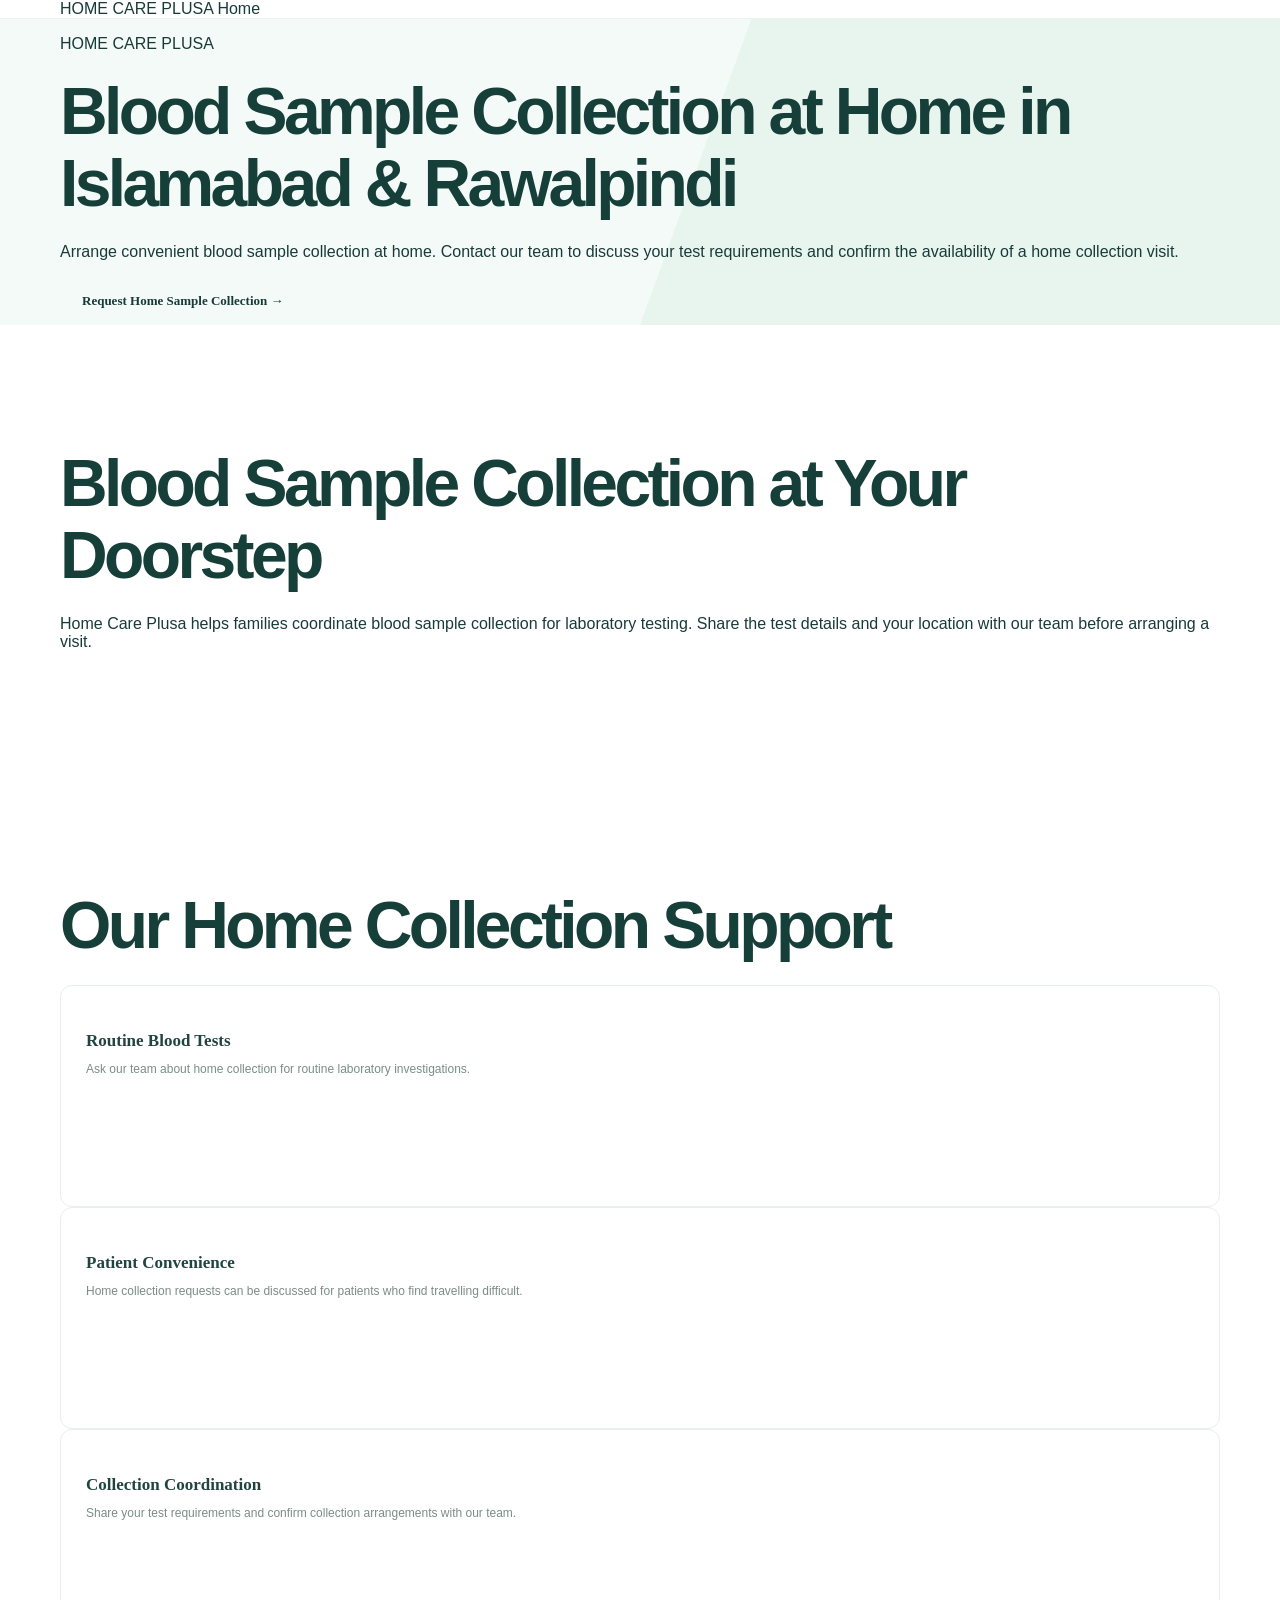
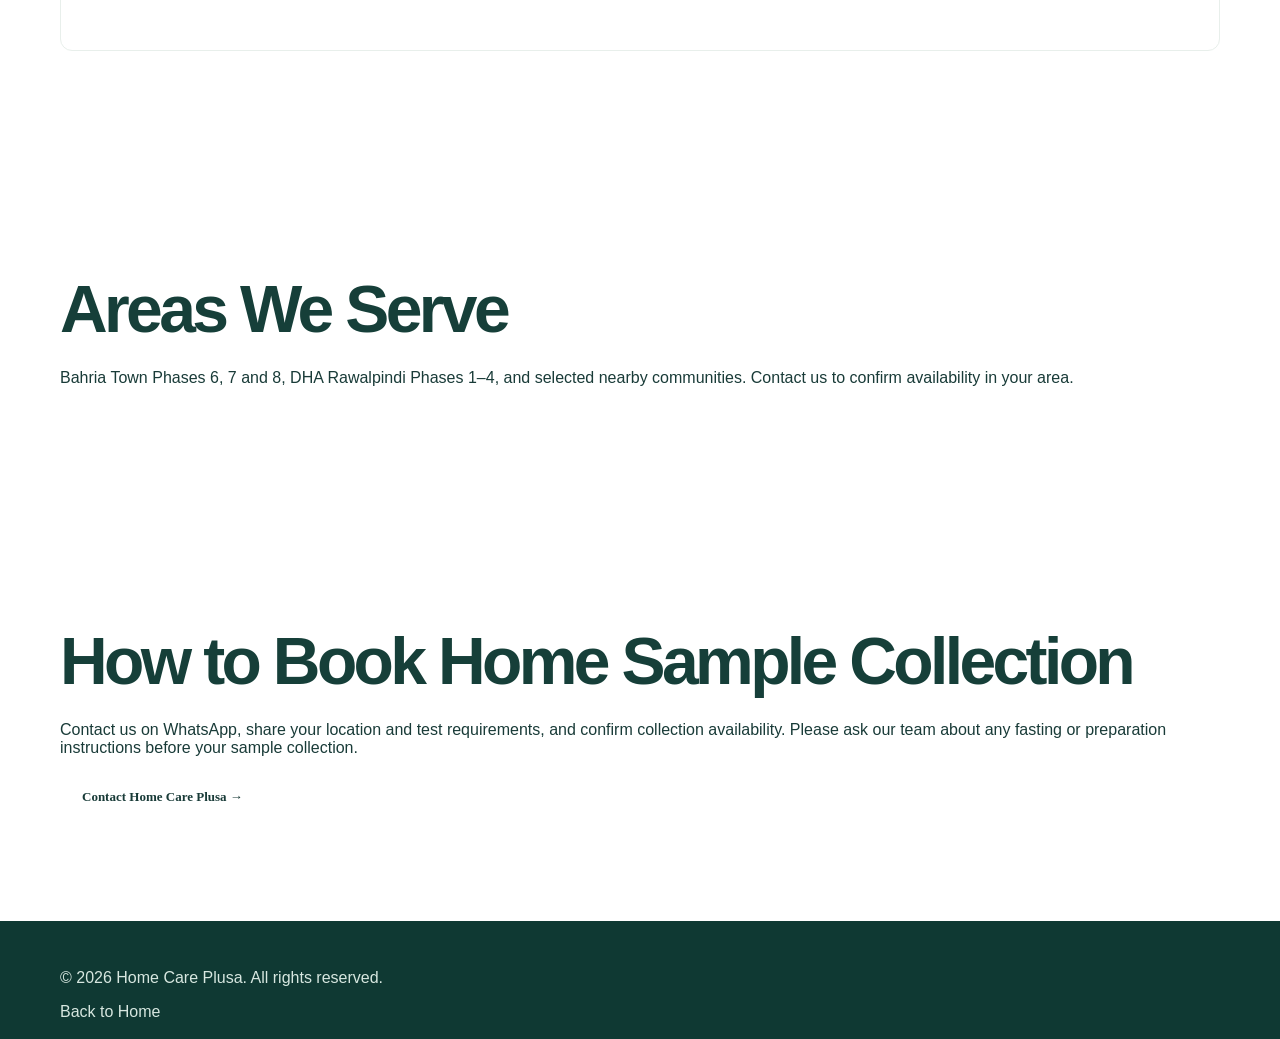
==== blood-sample-collection-at-home.html @ d89386b2 "Add blood sample collection page This HTML file provides information about blood sample collection s" ====
<!DOCTYPE html>
<html lang="en">
<head>
  <meta charset="UTF-8">
  <meta name="viewport" content="width=device-width, initial-scale=1.0">

  <title>Blood Sample Collection at Home in Islamabad & Rawalpindi | Home Care Plusa</title>
  <meta name="description" content="Arrange blood sample collection at home in Islamabad and Rawalpindi with Home Care Plusa. Contact us to confirm test requirements and visit availability.">
  <meta name="robots" content="index, follow">
  <link rel="canonical" href="https://hafeez794.github.io/home-care-plusa/blood-sample-collection-at-home.html">
  <link rel="stylesheet" href="style.css">
</head>

<body>
  <header class="header">
    <div class="container nav-container">
      <a href="index.html" class="logo">HOME CARE PLUSA</a>
      <a href="index.html" class="nav-cta">Home</a>
    </div>
  </header>

  <main>
    <section class="hero">
      <div class="container">
        <p>HOME CARE PLUSA</p>
        <h1>Blood Sample Collection at Home in Islamabad & Rawalpindi</h1>
        <p>
          Arrange convenient blood sample collection at home.
          Contact our team to discuss your test requirements and
          confirm the availability of a home collection visit.
        </p>
        <a class="btn btn-primary"
           href="https://wa.me/923155627665?text=Assalam-o-Alaikum%2C%20I%20need%20blood%20sample%20collection%20at%20home.">
          Request Home Sample Collection →
        </a>
      </div>
    </section>

    <section class="section">
      <div class="container">
        <h2>Blood Sample Collection at Your Doorstep</h2>
        <p>
          Home Care Plusa helps families coordinate blood sample
          collection for laboratory testing. Share the test details
          and your location with our team before arranging a visit.
        </p>
      </div>
    </section>

    <section class="section">
      <div class="container">
        <h2>Our Home Collection Support</h2>

        <div class="services-grid">
          <article class="service-card">
            <h3>Routine Blood Tests</h3>
            <p>
              Ask our team about home collection for routine
              laboratory investigations.
            </p>
          </article>

          <article class="service-card">
            <h3>Patient Convenience</h3>
            <p>
              Home collection requests can be discussed for
              patients who find travelling difficult.
            </p>
          </article>

          <article class="service-card">
            <h3>Collection Coordination</h3>
            <p>
              Share your test requirements and confirm collection
              arrangements with our team.
            </p>
          </article>
        </div>
      </div>
    </section>

    <section class="section">
      <div class="container">
        <h2>Areas We Serve</h2>
        <p>
          Bahria Town Phases 6, 7 and 8, DHA Rawalpindi Phases 1–4,
          and selected nearby communities. Contact us to confirm
          availability in your area.
        </p>
      </div>
    </section>

    <section class="section">
      <div class="container">
        <h2>How to Book Home Sample Collection</h2>
        <p>
          Contact us on WhatsApp, share your location and test
          requirements, and confirm collection availability.
          Please ask our team about any fasting or preparation
          instructions before your sample collection.
        </p>

        <a class="btn btn-primary" href="https://wa.me/923155627665">
          Contact Home Care Plusa →
        </a>
      </div>
    </section>
  </main>

  <footer class="footer">
    <div class="container">
      <p>© 2026 Home Care Plusa. All rights reserved.</p>
      <a href="index.html">Back to Home</a>
    </div>
  </footer>
</body>
</html>
---- style.css ----
*{box-sizing:border-box}html{scroll-behavior:smooth}body{margin:0;color:#193b38;background:#fff;font-family:"DM Sans",sans-serif}a{color:inherit;text-decoration:none}.container{width:min(1160px,calc(100% - 44px));margin:auto}.topbar{background:#103f3a;color:#d9efea;font-size:12px;letter-spacing:.03em}.topbar-inner{display:flex;justify-content:space-between;padding:10px 0}.header{background:#fff;position:sticky;top:0;z-index:10;border-bottom:1px solid #edf2ef}.nav{height:82px;display:flex;align-items:center;justify-content:space-between}.brand{display:flex;align-items:center;gap:10px;font-family:Manrope,sans-serif;font-size:18px;font-weight:600;line-height:1.1}.brand b{color:#0b8a79}.brand small{display:block;font:700 8px "DM Sans";letter-spacing:.16em;color:#8aa19b;margin-top:6px}.brand-mark{width:40px;height:40px;border-radius:13px;background:#e5f5ef;color:#0b8977;display:grid;place-items:center;font-size:24px}.nav nav{display:flex;align-items:center;gap:34px;font-size:13px;font-weight:700;color:#49635e}.nav nav a:hover{color:#0a8b79}.nav .nav-cta{background:#0b8172;color:white;padding:13px 20px;border-radius:7px}.menu-toggle{display:none;border:0;background:none;font-size:25px;color:#174a43}.hero{background:linear-gradient(110deg,#f4faf7 0%,#f4faf7 54%,#e8f5ef 54%,#e8f5ef 100%);overflow:hidden}.hero-grid{min-height:570px;display:grid;grid-template-columns:1.03fr .97fr;align-items:center;gap:30px}.hero-copy{padding:70px 0}.eyebrow{font-size:10px;letter-spacing:.19em;font-weight:800;color:#0b8a79;display:flex;align-items:center;gap:9px}.eyebrow span{width:20px;height:2px;background:#0b8a79}.hero h1,h2{font-family:Manrope,sans-serif;letter-spacing:-.055em;font-size:clamp(42px,5.4vw,66px);line-height:1.09;margin:23px 0;color:#163f39}.hero h1 em,h2 em{font-style:normal;color:#0b927e}.hero-text{max-width:480px;color:#637a74;font-size:16px;line-height:1.8}.hero-actions{display:flex;align-items:center;gap:25px;margin-top:32px}.btn{display:inline-flex;align-items:center;justify-content:center;gap:20px;border:0;border-radius:7px;padding:16px 22px;font:700 13px "DM Sans";cursor:pointer;transition:.2s}.btn span{font-size:19px}.primary{background:#0b8172;color:#fff;box-shadow:0 9px 20px #0b817226}.primary:hover{background:#096b60;transform:translateY(-2px)}.text-link{font-size:13px;font-weight:700;color:#315b53}.text-link span{color:#0b8a79;margin-left:5px}.trust-row{display:flex;align-items:center;gap:12px;margin-top:42px;color:#718780;font-size:11px}.avatars{display:flex}.avatars i{font-style:normal;width:27px;height:27px;border:2px solid #f4faf7;border-radius:50%;display:grid;place-items:center;background:#d6eee5;color:#0b8172;margin-right:-7px;font-size:12px}.avatars i:nth-child(2){background:#f8dfd2;color:#a96d54}.avatars i:nth-child(3){background:#dfe4f7;color:#5b6c9e}.hero-visual{height:500px;position:relative;display:grid;place-items:center}.photo-panel{width:82%;height:405px;position:relative;background:#d7eee4;border-radius:48% 48% 16px 16px;overflow:hidden}.shape-one{position:absolute;width:320px;height:320px;border:1px solid #b4d9ca;border-radius:50%;top:45px;left:50%;transform:translateX(-50%)}.shape-two{position:absolute;width:240px;height:240px;border:1px solid #b4d9ca;border-radius:50%;top:85px;left:50%;transform:translateX(-50%)}.medical-illustration{position:absolute;inset:0}.cross{position:absolute;top:80px;left:22%;font-size:48px;color:#0b8a79;opacity:.6}.heart{position:absolute;right:18%;top:120px;font-size:34px;color:#ed967b}.person-head{position:absolute;width:105px;height:118px;border-radius:48% 48% 44% 44%;background:#b87558;left:43%;top:113px;z-index:2}.person-body{position:absolute;width:235px;height:210px;border-radius:48% 48% 0 0;background:#fff;left:28%;top:220px;box-shadow:inset -25px 0 #edf5ef}.person-body:after{content:"";position:absolute;width:90px;height:120px;background:#0b8172;right:20px;top:0;border-radius:50% 50% 0 0;transform:rotate(-12deg)}.medical-bag{position:absolute;bottom:32px;left:13%;width:62px;height:53px;border-radius:8px;background:#0b8172;color:#fff;display:grid;place-items:center;font-size:25px;z-index:3}.floating-card{position:absolute;bottom:37px;left:0;background:#fff;padding:15px 18px;display:flex;align-items:center;gap:12px;border-radius:10px;box-shadow:0 12px 35px #245e4b20}.float-icon{width:37px;height:37px;border-radius:50%;background:#fce7df;color:#d78169;display:grid;place-items:center;font-size:22px}.floating-card b,.floating-card small{display:block}.floating-card b{font-size:12px}.floating-card small{font-size:9px;color:#82948e;margin-top:4px}.vertical-note{position:absolute;right:14px;top:50%;writing-mode:vertical-rl;letter-spacing:.2em;font-size:8px;color:#6b9688}.hero-stamp{position:absolute;right:0;top:55px;background:#fff;border-radius:50%;width:90px;height:90px;display:grid;align-content:center;text-align:center;font-size:11px;line-height:1.25;letter-spacing:.08em;color:#0b8172;box-shadow:0 8px 25px #235d4c18;transform:rotate(9deg)}.hero-stamp b{font-size:9px}.quick-strip{background:#fff;border-bottom:1px solid #edf2ef}.quick-grid{display:grid;grid-template-columns:repeat(3,1fr);padding:24px 0}.quick-grid>div{display:flex;align-items:center;gap:13px;padding-left:34px;border-right:1px solid #edf1ef}.quick-grid>div:first-child{padding-left:0}.quick-grid>div:last-child{border:0}.quick-icon{width:39px;height:39px;border-radius:11px;background:#e9f6f0;color:#0b8977;display:grid;place-items:center;font-size:21px}.quick-grid b,.quick-grid small{display:block}.quick-grid b{font-size:12px}.quick-grid small{font-size:10px;color:#8a9a95;margin-top:4px}.section{padding:100px 0}.section-heading{display:flex;align-items:end;justify-content:space-between;gap:40px;margin-bottom:43px}.section-heading h2,.about-copy h2,.center-heading h2,.contact-copy h2{font-size:43px;margin:15px 0}.section-heading>p{max-width:350px;color:#748780;line-height:1.8;font-size:13px;margin-bottom:6px}.service-grid{display:grid;grid-template-columns:repeat(3,1fr);gap:17px}.service-card{border:1px solid #e8efeb;border-radius:12px;padding:27px 25px 24px;min-height:222px;transition:.2s;background:#fff}.service-card:hover{transform:translateY(-4px);box-shadow:0 15px 35px #1c564011;border-color:#d1e8de}.service-icon{width:46px;height:46px;border-radius:13px;display:grid;place-items:center;font-size:22px}.mint{background:#e5f5ed;color:#0c8874}.peach{background:#fff0e9;color:#d57d5d}.lilac{background:#f0edff;color:#8171c6}.yellow{background:#fff7df;color:#bd9639}.blue{background:#e8f3fc;color:#5388b4}.rose{background:#ffedf1;color:#c8758b}.service-card h3{font:700 17px Manrope;margin:18px 0 8px;color:#21453e}.service-card p{font-size:12px;line-height:1.7;color:#7b8d86;min-height:42px;margin:0 0 18px}.service-card a{font-size:11px;font-weight:800;color:#0b8977}.service-card a span{font-size:16px;margin-left:6px}.about-section{background:#f2f8f5;padding:90px 0}.about-grid{display:grid;grid-template-columns:1fr 1fr;gap:100px;align-items:center}.about-art{height:380px;position:relative;background:#dcefe5;border-radius:15px;display:grid;place-items:center;overflow:hidden}.about-art:before,.about-art:after{content:"";position:absolute;border:1px solid #b7d9c9;border-radius:50%;width:310px;height:310px}.about-art:after{width:250px;height:250px}.about-circle{position:relative;z-index:1;width:190px;height:190px;border-radius:50%;background:#fff;display:flex;flex-direction:column;align-items:center;justify-content:center;box-shadow:0 15px 40px #265a4818;color:#0b8172;text-align:center}.about-circle span{font-size:37px}.about-circle b{font:800 13px Manrope;letter-spacing:.12em;line-height:1.4}.about-leaf{position:absolute;right:16%;top:15%;font-size:50px;color:#8ebca5;transform:rotate(25deg)}.about-caption{position:absolute;bottom:25px;left:27px;font:700 11px Manrope;letter-spacing:.1em;color:#578272}.about-copy h2{font-size:40px}.about-copy>p{font-size:13px;line-height:1.9;color:#71847d}.check-list{list-style:none;padding:0;margin:23px 0 28px}.check-list li{font-size:12px;color:#49665d;margin:13px 0}.check-list span{display:inline-grid;place-items:center;width:21px;height:21px;border-radius:50%;background:#dcefe5;color:#0b8977;margin-right:9px;font-weight:800}.dark{background:#174a42;color:#fff}.dark:hover{background:#0c3932}.steps{padding:95px 0}.center-heading{text-align:center}.center-heading .eyebrow{justify-content:center}.center-heading h2{margin:14px 0 8px}.center-heading>p{font-size:13px;color:#7b8d86}.steps-grid{display:grid;grid-template-columns:repeat(3,1fr);gap:24px;margin-top:55px}.step{position:relative;text-align:center;padding:28px 28px 22px;border:1px solid #eaf0ed;border-radius:12px}.step-num{position:absolute;top:16px;left:19px;font:800 11px Manrope;color:#a4c6b6;letter-spacing:.1em}.step-icon{margin:12px auto 17px;width:55px;height:55px;border-radius:17px;background:#e8f5ee;display:grid;place-items:center;color:#0b8977;font-size:25px}.step h3{font:700 16px Manrope;margin:0 0 8px}.step p{font-size:12px;color:#7b8d86;line-height:1.7;margin:0}.contact-section{background:#16483f;padding:90px 0;color:#fff}.contact-grid{display:grid;grid-template-columns:.9fr 1.1fr;gap:90px;align-items:center}.contact-copy .eyebrow{color:#8dd4bd}.contact-copy .eyebrow:before{content:"";width:20px;height:2px;background:#8dd4bd}.contact-copy h2{color:#fff}.contact-copy h2 em{color:#91d8bf}.contact-copy>p{color:#c0d8cf;font-size:13px;line-height:1.8;max-width:390px}.contact-detail{display:flex;gap:13px;align-items:center;margin-top:25px}.contact-detail>span{width:38px;height:38px;border-radius:11px;background:#286357;color:#a5e0ca;display:grid;place-items:center;font-size:20px}.contact-detail b,.contact-detail small{display:block}.contact-detail b{font-size:12px}.contact-detail small{font-size:11px;color:#b1cec3;margin-top:4px}.booking-form{background:#fff;border-radius:14px;padding:34px 36px;color:#23473f;box-shadow:0 20px 50px #092b251f}.booking-form h3{font:800 23px Manrope;margin:0 0 6px}.booking-form>p{font-size:11px;color:#84948e;margin:0 0 22px}.booking-form label{display:block;font-size:11px;font-weight:700;color:#536d64;margin-bottom:14px}.booking-form input,.booking-form select,.booking-form textarea{display:block;width:100%;margin-top:7px;padding:12px 13px;border:1px solid #e2ebe6;border-radius:6px;background:#fbfdfc;font:12px "DM Sans";color:#24483f;outline:none}.booking-form input:focus,.booking-form select:focus,.booking-form textarea:focus{border-color:#0b8977}.form-row{display:grid;grid-template-columns:1fr 1fr;gap:13px}.submit-btn{width:100%;margin-top:4px}.form-note{display:block;color:#9aa9a2;font-size:9px;line-height:1.5;margin-top:12px}.footer{background:#0f3933;color:#d7e7e0;padding:32px 0 18px}.footer-main{display:flex;align-items:center;justify-content:space-between;gap:20px;padding-bottom:28px}.footer-brand{color:#fff}.footer-brand .brand-mark{background:#24584d;color:#a6e0c8}.footer-brand b{color:#8dd5bb}.footer-brand small{color:#a2beb2}.footer-main>p{font-size:11px;color:#a9c3b8;max-width:270px;line-height:1.7}.footer-links{display:flex;gap:20px;font-size:11px}.footer-links a:hover{color:#8dd5bb}.footer-bottom{border-top:1px solid #28534a;padding-top:16px;display:flex;justify-content:space-between;gap:15px;color:#91aea2;font-size:9px}.footer-bottom span:last-child{text-align:right;max-width:430px}
@media(max-width:800px){.container{width:min(100% - 32px,600px)}.topbar-inner span:last-child{display:none}.nav{height:70px}.menu-toggle{display:block}.nav nav{display:none;position:absolute;top:70px;left:0;right:0;background:white;padding:18px 24px 24px;box-shadow:0 12px 20px #143f3515;flex-direction:column;align-items:stretch;gap:18px}.nav nav.open{display:flex}.nav .nav-cta{text-align:center}.hero{background:#f1f8f4}.hero-grid{grid-template-columns:1fr;gap:0}.hero-copy{padding:65px 0 20px}.hero h1{font-size:51px}.hero-visual{height:390px}.photo-panel{height:340px;width:76%}.hero-stamp{right:5%;top:10px}.quick-grid{grid-template-columns:1fr;gap:16px;padding:22px 0}.quick-grid>div{padding:0;border:0}.section{padding:70px 0}.section-heading{display:block}.section-heading>p{margin-top:15px}.section-heading h2,.about-copy h2,.center-heading h2,.contact-copy h2{font-size:36px}.service-grid{grid-template-columns:1fr 1fr}.about-grid{grid-template-columns:1fr;gap:40px}.about-art{height:310px}.steps-grid{grid-template-columns:1fr;gap:14px;margin-top:35px}.contact-grid{grid-template-columns:1fr;gap:38px}.footer-main{align-items:flex-start;flex-direction:column}.footer-bottom{flex-direction:column}.footer-bottom span:last-child{text-align:left}.footer-links{margin-top:5px}}
@media(max-width:480px){.hero h1{font-size:44px}.hero-text{font-size:14px}.hero-actions{align-items:flex-start;flex-direction:column;gap:16px}.service-grid{grid-template-columns:1fr}.service-card{min-height:auto}.form-row{grid-template-columns:1fr;gap:0}.booking-form{padding:26px 20px}.hero-visual{height:350px}.photo-panel{height:300px}.person-head{top:95px}.person-body{top:195px}.floating-card{bottom:20px}.section-heading h2,.about-copy h2,.center-heading h2,.contact-copy h2{font-size:32px}}


/* Floating WhatsApp contact shortcut */
.whatsapp-float {
  position: fixed;
  right: 18px;
  bottom: 18px;
  z-index: 999;
  display: inline-flex;
  align-items: center;
  justify-content: center;
  padding: 13px 18px;
  border-radius: 999px;
  background: #168b59;
  color: #fff;
  font-weight: 700;
  font-size: 14px;
  text-decoration: none;
  box-shadow: 0 8px 24px rgba(0,0,0,.18);
}
.whatsapp-float:hover { filter: brightness(.95); }
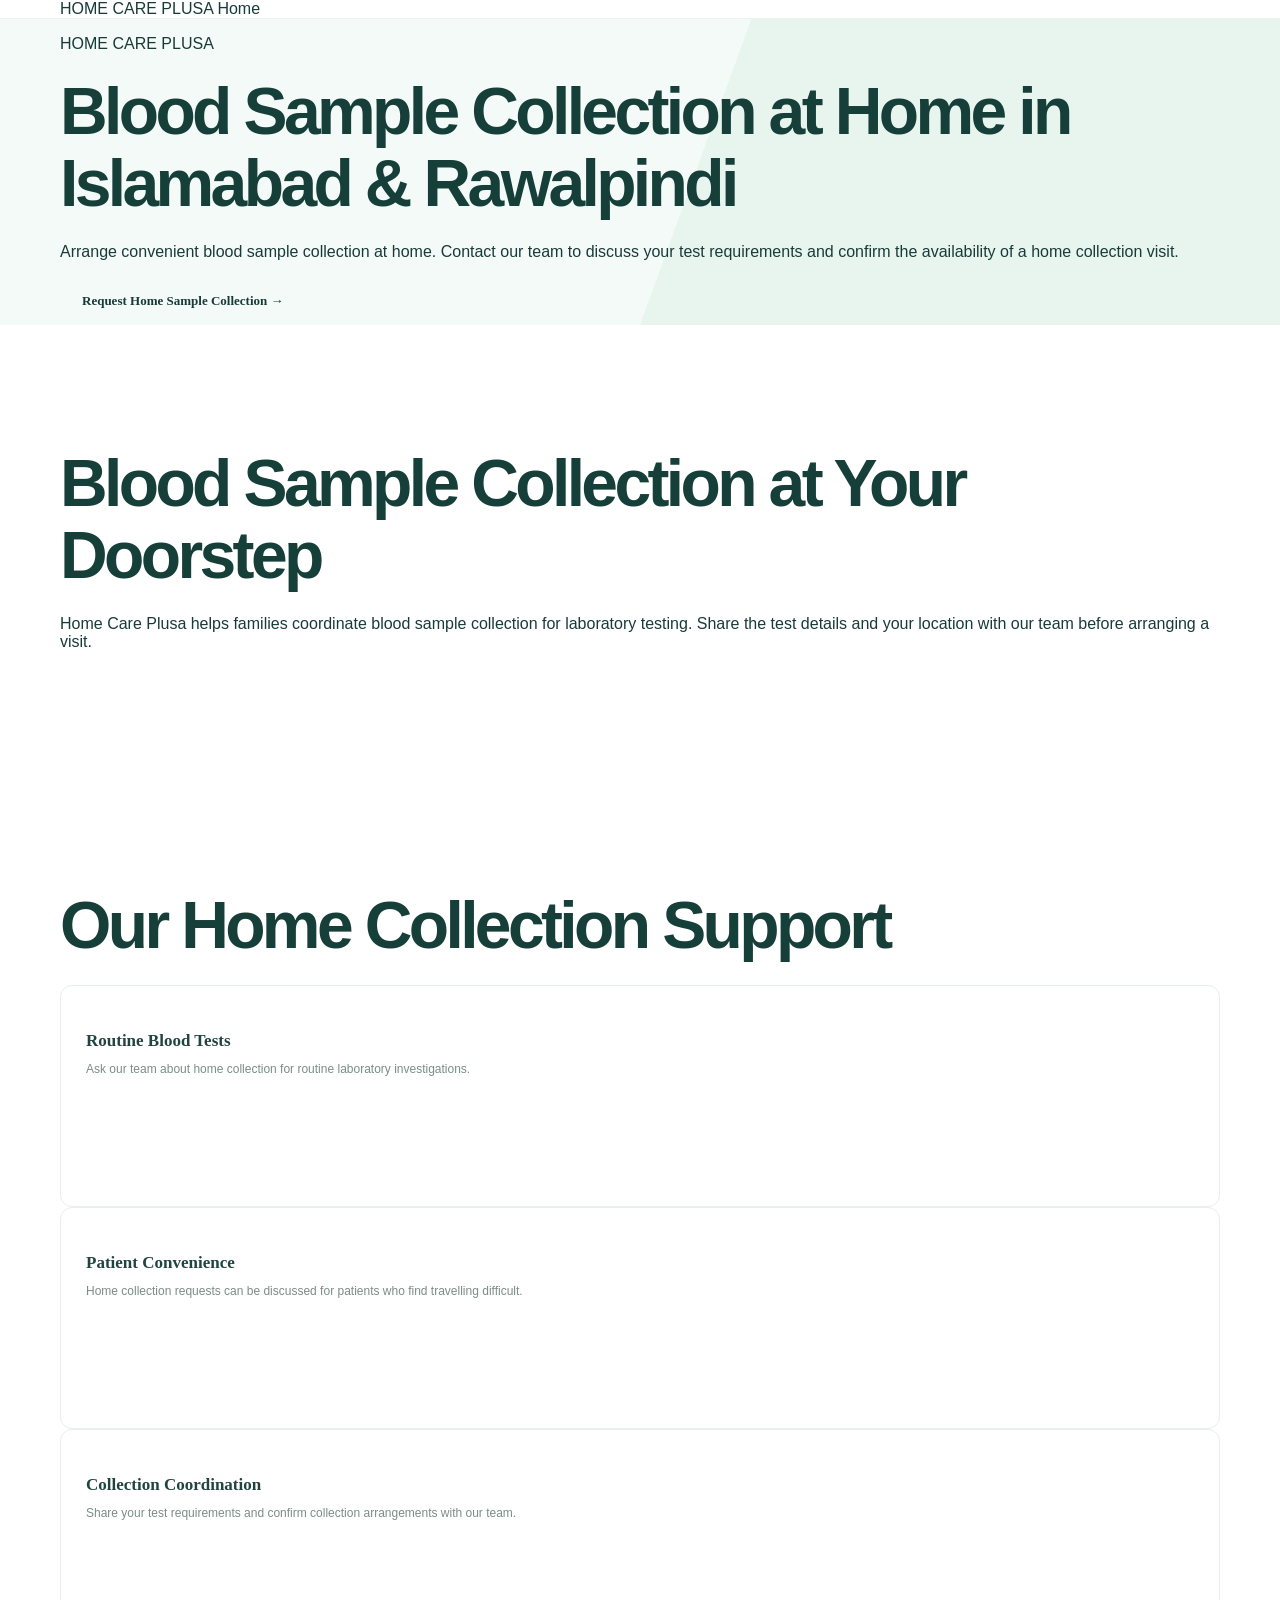
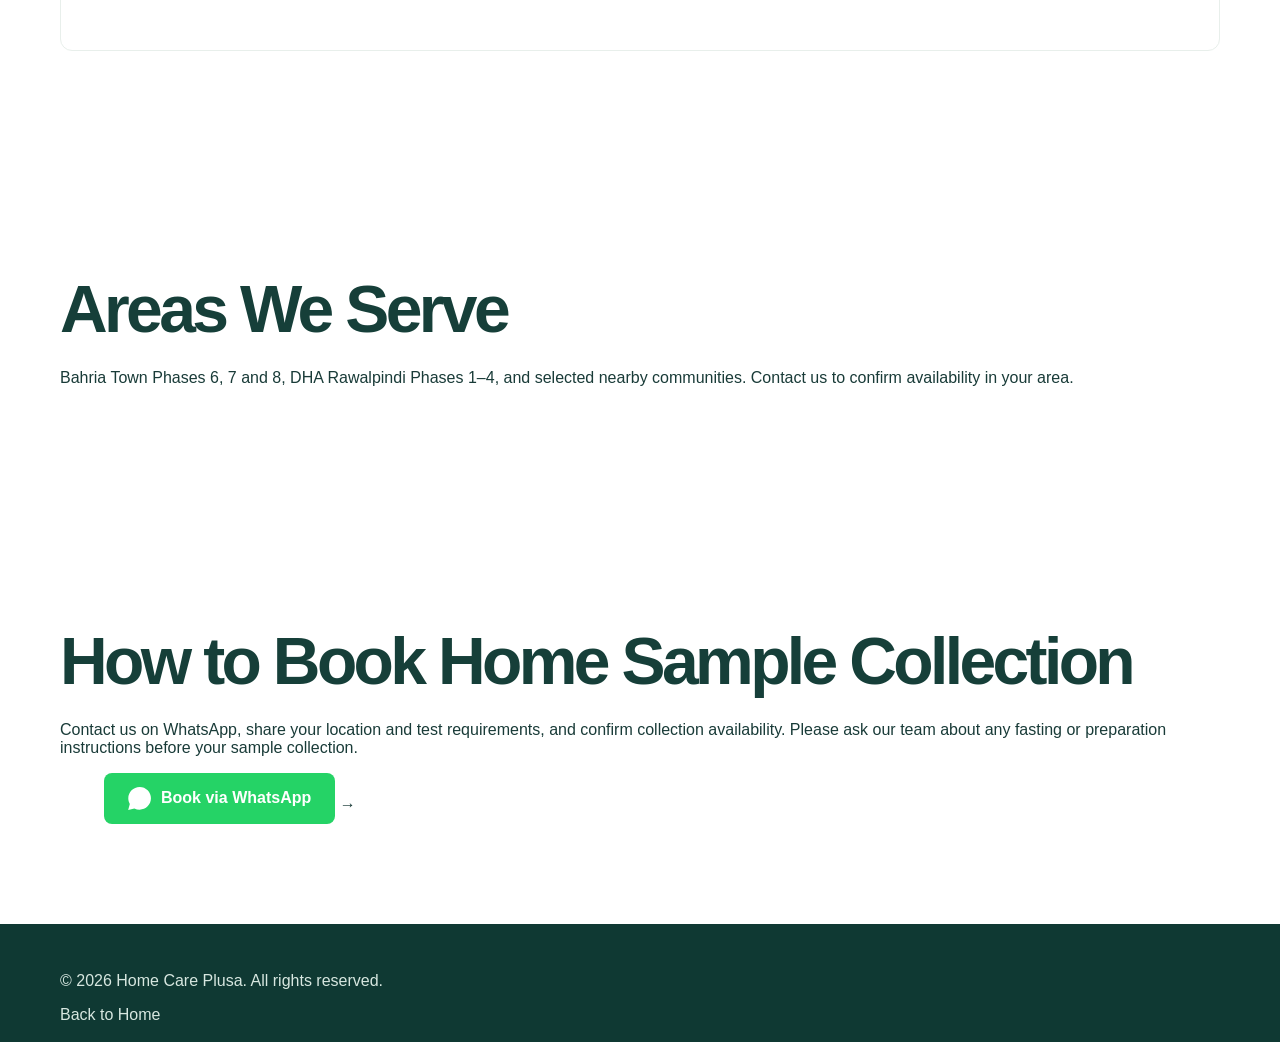
==== commit e46e5625: "Add WhatsApp button to Blood Sample page" ====
--- a/blood-sample-collection-at-home.html
+++ b/blood-sample-collection-at-home.html
@@ -101,7 +101,7 @@
         </p>
 
         <a class="btn btn-primary" href="https://wa.me/923155627665">
-          Contact Home Care Plusa →
+          <a href="https://wa.me/923155627665"    style="display:inline-flex;align-items:center;gap:10px;background:#25D366;color:white;padding:14px 24px;border-radius:8px;text-decoration:none;font-weight:600;">   <svg width="23" height="23" viewBox="0 0 24 24" fill="white" aria-hidden="true">     <path d="M20.52 3.48A11.8 11.8 0 0 0 12.12 0C5.6 0 .3 5.3.3 11.82c0 2.08.54 4.1 1.57 5.9L.2 24l6.43-1.68a11.8 11.8 0 0 0 5.49 1.36h.01c6.52 0 11.82-5.3 11.82-11.82 0-3.16-1.23-6.13-3.43-8.38Z"/>   </svg>   Book via WhatsApp </a> →
         </a>
       </div>
     </section>
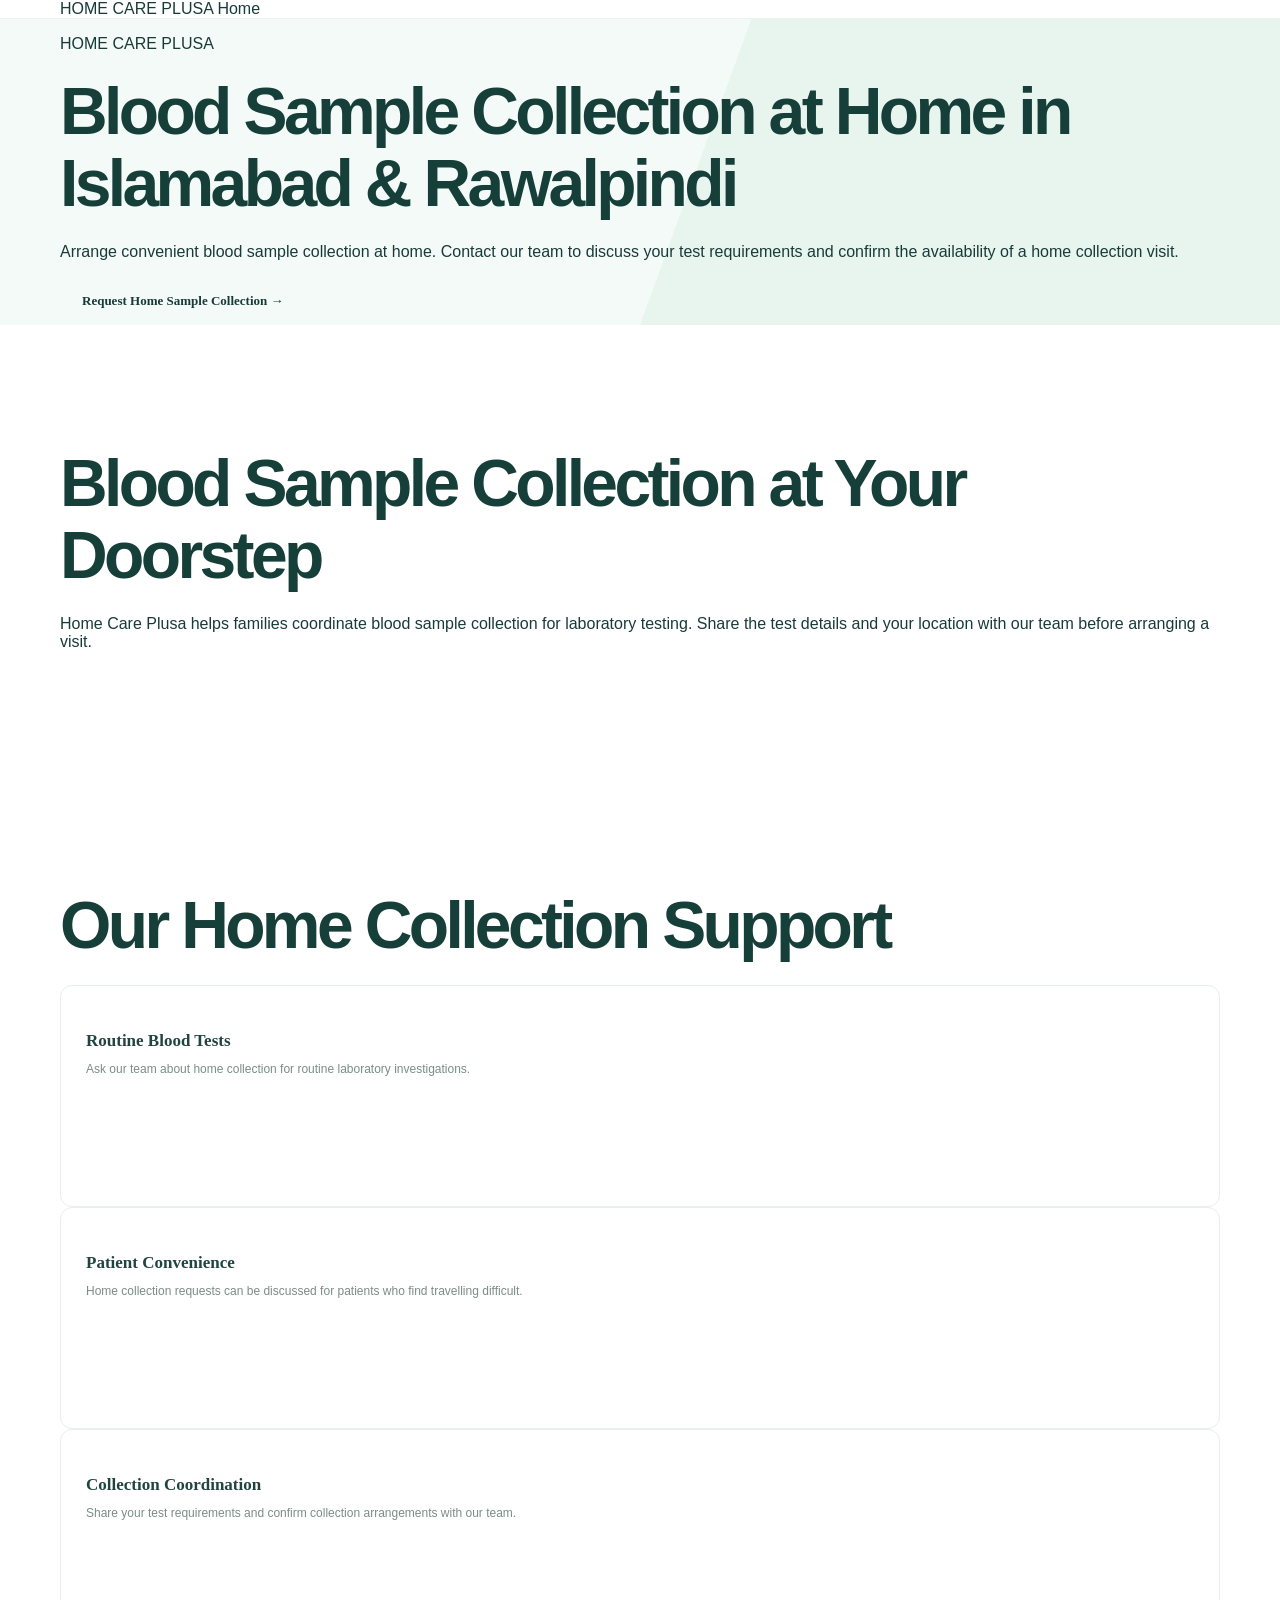
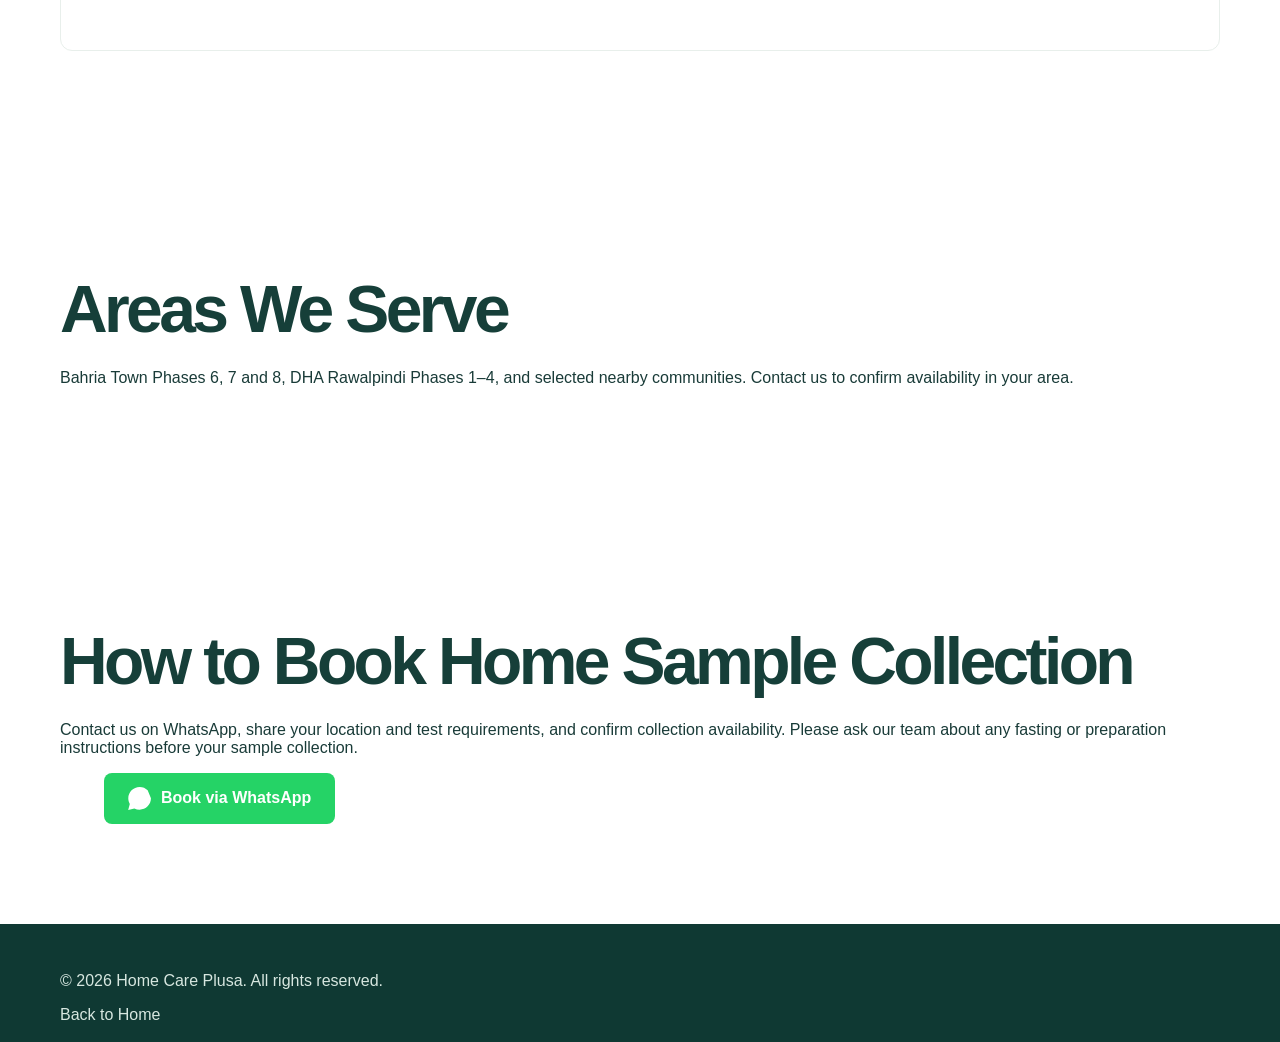
==== commit 611a8d02: "Add WhatsApp button to Blood Sample page" ====
--- a/blood-sample-collection-at-home.html
+++ b/blood-sample-collection-at-home.html
@@ -101,7 +101,13 @@
         </p>
 
         <a class="btn btn-primary" href="https://wa.me/923155627665">
-          <a href="https://wa.me/923155627665"    style="display:inline-flex;align-items:center;gap:10px;background:#25D366;color:white;padding:14px 24px;border-radius:8px;text-decoration:none;font-weight:600;">   <svg width="23" height="23" viewBox="0 0 24 24" fill="white" aria-hidden="true">     <path d="M20.52 3.48A11.8 11.8 0 0 0 12.12 0C5.6 0 .3 5.3.3 11.82c0 2.08.54 4.1 1.57 5.9L.2 24l6.43-1.68a11.8 11.8 0 0 0 5.49 1.36h.01c6.52 0 11.82-5.3 11.82-11.82 0-3.16-1.23-6.13-3.43-8.38Z"/>   </svg>   Book via WhatsApp </a> →
+         <a href="https://wa.me/923155627665"
+   style="display:inline-flex;align-items:center;gap:10px;background:#25D366;color:white;padding:14px 24px;border-radius:8px;text-decoration:none;font-weight:600;">
+  <svg width="23" height="23" viewBox="0 0 24 24" fill="white" aria-hidden="true">
+    <path d="M20.52 3.48A11.8 11.8 0 0 0 12.12 0C5.6 0 .3 5.3.3 11.82c0 2.08.54 4.1 1.57 5.9L.2 24l6.43-1.68a11.8 11.8 0 0 0 5.49 1.36h.01c6.52 0 11.82-5.3 11.82-11.82Z"/>
+  </svg>
+  Book via WhatsApp
+</a>
         </a>
       </div>
     </section>
